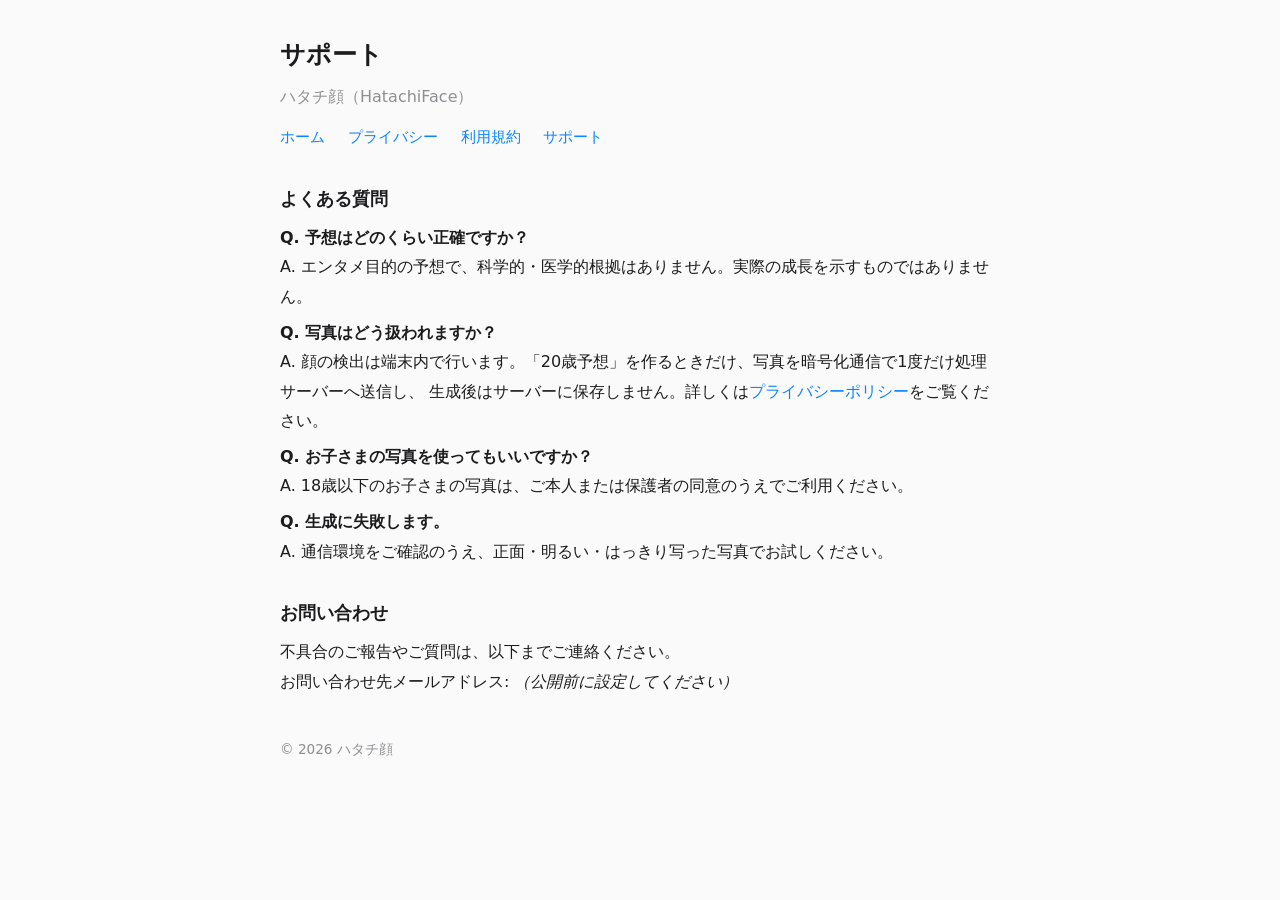
==== support.html @ 7a9083a8 "Publish App Store pages (privacy/terms/support)" ====
<!DOCTYPE html>
<html lang="ja">
<head>
<meta charset="utf-8">
<meta name="viewport" content="width=device-width, initial-scale=1">
<title>サポート — ハタチ顔</title>
<link rel="stylesheet" href="style.css">
</head>
<body>
<div class="wrap">
<header>
  <h1>サポート</h1>
  <p class="sub">ハタチ顔（HatachiFace）</p>
</header>
<nav>
  <a href="index.html">ホーム</a>
  <a href="privacy.html">プライバシー</a>
  <a href="terms.html">利用規約</a>
  <a href="support.html">サポート</a>
</nav>

<h2>よくある質問</h2>
<p><strong>Q. 予想はどのくらい正確ですか？</strong><br>
A. エンタメ目的の予想で、科学的・医学的根拠はありません。実際の成長を示すものではありません。</p>

<p><strong>Q. 写真はどう扱われますか？</strong><br>
A. 顔の検出は端末内で行います。「20歳予想」を作るときだけ、写真を暗号化通信で1度だけ処理サーバーへ送信し、
生成後はサーバーに保存しません。詳しくは<a href="privacy.html">プライバシーポリシー</a>をご覧ください。</p>

<p><strong>Q. お子さまの写真を使ってもいいですか？</strong><br>
A. 18歳以下のお子さまの写真は、ご本人または保護者の同意のうえでご利用ください。</p>

<p><strong>Q. 生成に失敗します。</strong><br>
A. 通信環境をご確認のうえ、正面・明るい・はっきり写った写真でお試しください。</p>

<h2>お問い合わせ</h2>
<p>不具合のご報告やご質問は、以下までご連絡ください。<br>
<!-- TODO(公開前): 連絡先メールアドレスを記載 -->
お問い合わせ先メールアドレス: <em>（公開前に設定してください）</em></p>

<footer class="muted">© 2026 ハタチ顔</footer>
</div>
</body>
</html>
---- style.css ----
:root { color-scheme: light dark; }
* { box-sizing: border-box; }
body {
  font-family: -apple-system, "Hiragino Kaku Gothic ProN", "Noto Sans JP", system-ui, sans-serif;
  line-height: 1.85; margin: 0; background: #fafafa; color: #1c1c1e;
}
.wrap { max-width: 760px; margin: 0 auto; padding: 32px 20px 72px; }
header h1 { font-size: 1.55rem; margin: 0 0 4px; }
header .sub { color: #8e8e93; margin: 0 0 8px; }
nav { margin: 12px 0 28px; font-size: .95rem; }
nav a { margin-right: 18px; }
h2 { font-size: 1.12rem; margin: 30px 0 8px; }
p, li { margin: 6px 0; }
.card { background:#fff; border:1px solid #e5e5ea; border-radius:14px; padding:14px 20px; }
.muted { color:#8e8e93; font-size:.85rem; }
a { color:#0a84ff; text-decoration: none; }
a:hover { text-decoration: underline; }
table { border-collapse: collapse; width: 100%; margin: 8px 0; }
td, th { border:1px solid #e5e5ea; padding:8px 10px; text-align:left; vertical-align:top; }
code { background: rgba(127,127,127,.15); padding:1px 5px; border-radius:5px; }
footer { margin-top: 40px; }
@media (prefers-color-scheme: dark) {
  body { background:#000; color:#e5e5ea; }
  a { color:#6cb6ff; }
  .card { background:#1c1c1e; border-color:#2c2c2e; }
  td, th { border-color:#2c2c2e; }
}
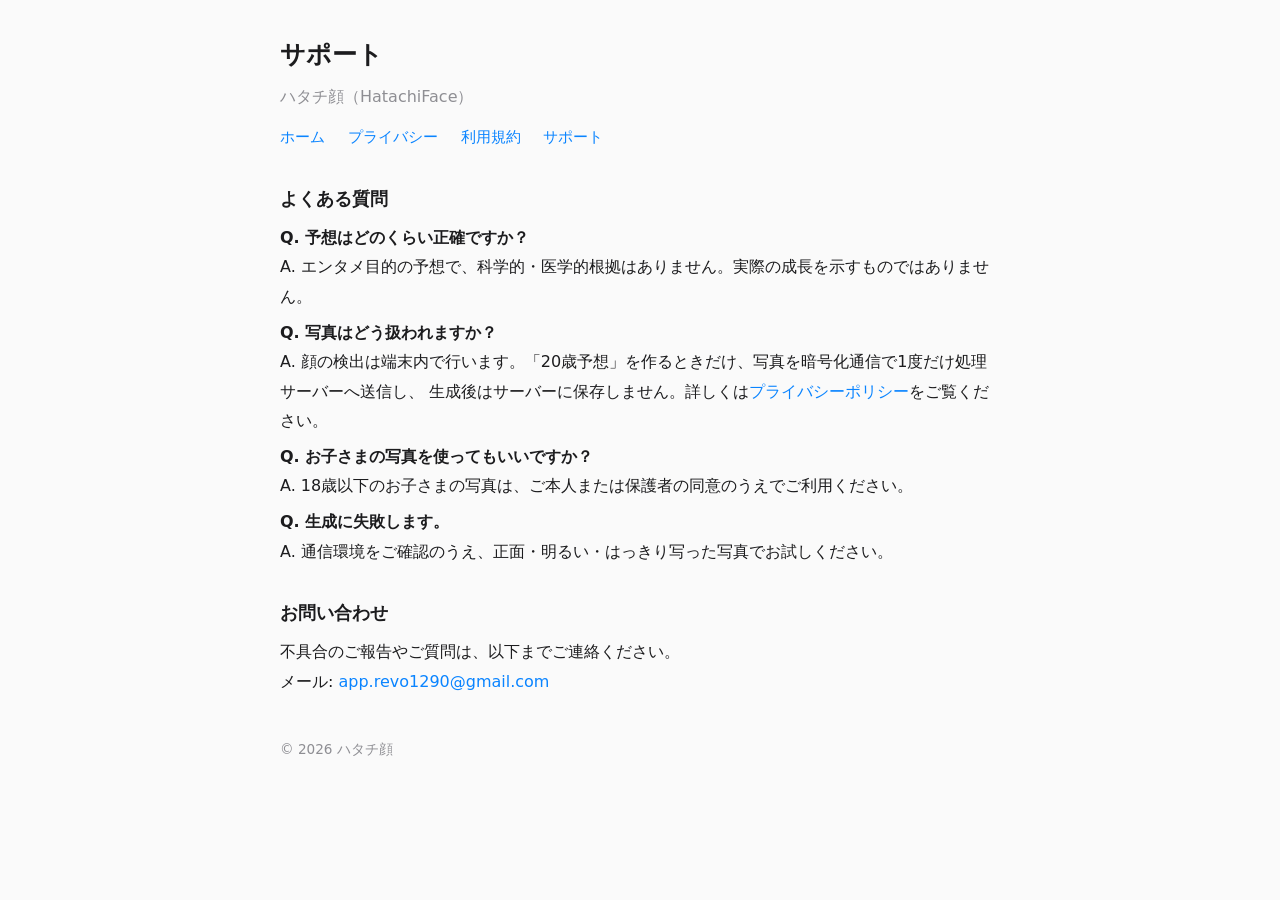
==== commit 0f94cc4d: "Set contact email (app.revo1290@gmail.com) on privacy/support" ====
--- a/support.html
+++ b/support.html
@@ -35,8 +35,7 @@
 
 <h2>お問い合わせ</h2>
 <p>不具合のご報告やご質問は、以下までご連絡ください。<br>
-<!-- TODO(公開前): 連絡先メールアドレスを記載 -->
-お問い合わせ先メールアドレス: <em>（公開前に設定してください）</em></p>
+メール: <a href="mailto:app.revo1290@gmail.com">app.revo1290@gmail.com</a></p>
 
 <footer class="muted">© 2026 ハタチ顔</footer>
 </div>
